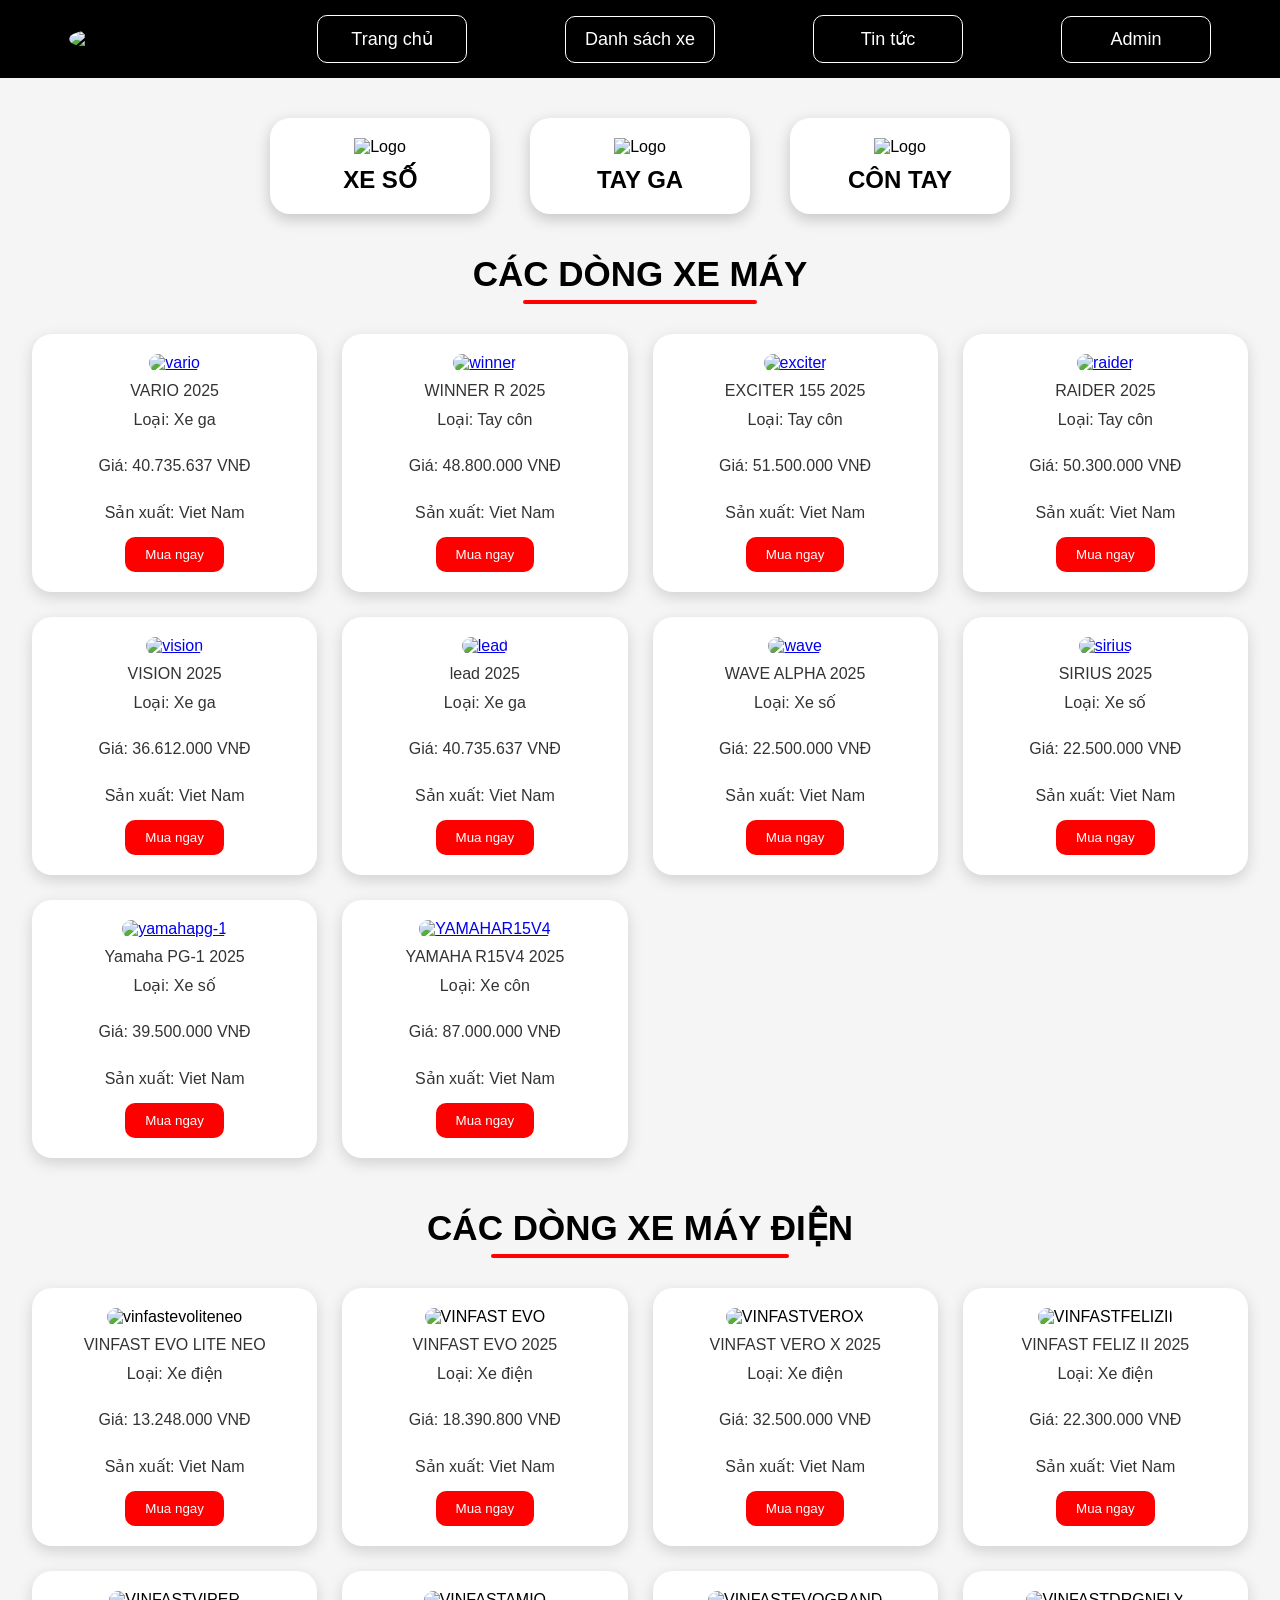
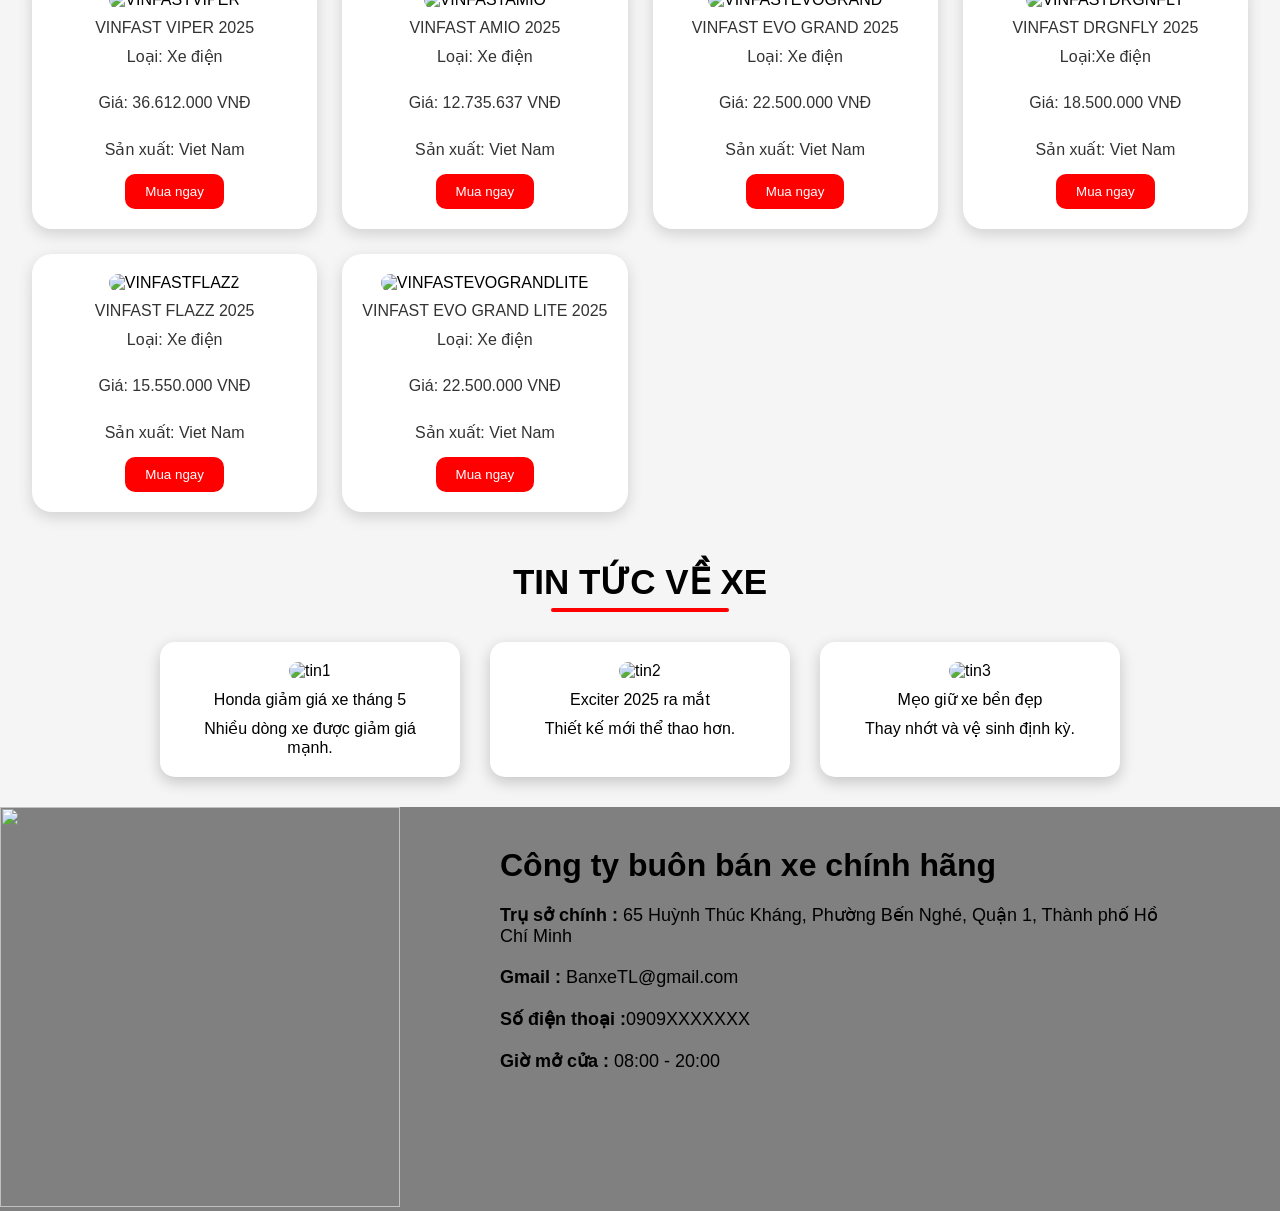
==== index.html @ 41579843 "Add files via upload" ====
<!DOCTYPE html>
<html lang="en">
<head>
    <meta charset="UTF-8">
    <meta name="viewport" content="width=device-width, initial-scale=1.0">
    <title>Trang chủ bán xe</title>
    <link rel="stylesheet" href="style.css">
</head>
<body>
   <div class="menu">
    <ul class="menu-root">
        <li class="logo">
            <img src="./img/images.jfif" alt="Logo" width="60">
        </li>
        <li><a href="#">Trang chủ</a></li>
        <li class="has-sub">
            <a href="#">Danh sách xe</a>
            <ul class="submenu">
                <li><a href="#">Xe tay ga</a></li>
                <li><a href="#">Xe số</a></li>
                <li><a href="#">Xe điện</a></li>
            </ul>
        </li>
        <li class="has-sub">
            <a href="#Thongtintuc">Tin tức</a>
            <ul class="submenu">
                <li><a href="#">Khuyến mãi</a></li>
                <li><a href="#">Xe mới</a></li>
                <li><a href="#">Mẹo sử dụng</a></li>
            </ul>
        </li>
        <li><a href="./admin.html">Admin</a></li>

    </ul>
</div>
    <div class="Kieuxe">
        <div class="xeso">
            <img src="./img/xe-so.png" alt="Logo" width="50" height="50">
            <h2>XE SỐ</h2>
        </div>
         <div class="xega">
            <img src="./img/xe-tay-ga.png" alt="Logo" width="50" height="50">
            <h2>TAY GA</h2>
        </div>
         <div class="contay">
            <img src="./img/xe-con-tay.png" alt="Logo" width="50" height="50">
            <h2>CÔN TAY</h2>
        </div>
    </div>
    <div class="contain">
        <div class="Tieude">
            <h2>CÁC DÒNG XE MÁY</h2>
        </div>
        <div class="Thongtinsale">
            <div class="vario">
                <a href="./vario.html">
                <img src="./img/1-768x513.png" alt="vario" width="150" height="150">
                </a>
                <p>VARIO 2025</p>
                <P>Loại: Xe ga</P><br>
                <p>Giá: 40.735.637 VNĐ </p><br>
                <p>Sản xuất: Viet Nam</p>
                <button onclick="buyCar()">Mua ngay</button>
            </div>
            <div class="winner">
                <a href="./winner.html">
                <img src="./img/db_den_12bce6b922f54a6caf8c08eaafbede64.png" alt="winner" width="150" height="150">
                </a>
                <p>WINNER R 2025</p>
                <P>Loại: Tay côn</P><br>
                <p>Giá: 48.800.000 VNĐ </p><br>
                <p>Sản xuất: Viet Nam</p>
                <button onclick="buyCar()">Mua ngay</button>
            </div>
            <div class="exciter">
                <a href="./exciter.html">
                <img src="./img/images (1).jfif" alt="exciter" width="150" height="150">
                </a>
                <p>EXCITER 155 2025</p>
                <P>Loại: Tay côn</P><br>
                <p>Giá: 51.500.000 VNĐ </p><br>
                <p>Sản xuất: Viet Nam</p>
                <button onclick="buyCar()">Mua ngay</button>
            </div>
            <div class="raider">
                <a href="./raider.html">
                <img src="./img/raider-homepage-thumbnail.jpg" alt="raider" width="150" height="150">
                </a>
                <p>RAIDER 2025</p>
                <P>Loại: Tay côn</P><br>
                <p>Giá: 50.300.000 VNĐ </p><br>
                <p>Sản xuất: Viet Nam</p>
                <button onclick="buyCar()">Mua ngay</button>
            </div>
            <div class="vision">
                <a href="./vision.html">
                <img src="./img/ADSAASASA.png" alt="vision" width="150" height="150">
                </a>
                <p>VISION 2025</p>
                <P>Loại: Xe ga</P><br>
                <p>Giá: 36.612.000 VNĐ </p><br>
                <p>Sản xuất: Viet Nam</p>
                <button onclick="buyCar()">Mua ngay</button>
            </div>
            <div class="lead">
                <a href="./lead.html">
                <img src="./img/lead.png" alt="lead" width="150" height="150">
                </a>
                <p>lead 2025</p>
                <P>Loại: Xe ga</P><br>
                <p>Giá: 40.735.637 VNĐ </p><br>
                <p>Sản xuất: Viet Nam</p>
                <button onclick="buyCar()">Mua ngay</button>
            </div>
            <div class="wave">
                <a href="./wave.html">
                <img src="./img/Wave-Alpha-TC-3.png.webp" alt="wave" width="150" height="150">
                </a>
                <p>WAVE ALPHA 2025</p>
                <P>Loại: Xe số</P><br>
                <p>Giá: 22.500.000 VNĐ </p><br>
                <p>Sản xuất: Viet Nam</p>
                <button onclick="buyCar()">Mua ngay</button>
            </div>
             <div class="sirius">
                <a href="./sirius.html">
                <img src="./img/Sirius_DenBong_VanhDuc-BGYF_Goc-4-1024x749.webp" alt="sirius" width="150" height="150">
                </a>
                <p>SIRIUS 2025</p>
                <P>Loại: Xe số</P><br>
                <p>Giá: 22.500.000 VNĐ </p><br>
                <p>Sản xuất: Viet Nam</p>
                <button onclick="buyCar()">Mua ngay</button>
            </div>
            <div class="YamahaPG-1">
                 <a href="./pg1.html">
                <img src="./img/pg1-bns3-xanh-den-bac.jpg" alt="yamahapg-1" width="150" height="150">
                </a>
                <p>Yamaha PG-1 2025</p>
                <P>Loại: Xe số</P><br>
                <p>Giá: 39.500.000 VNĐ </p><br>
                <p>Sản xuất: Viet Nam</p>
                <button onclick="buyCar()">Mua ngay</button>
            </div>
            <div class="YAMAHAR15V4">
                <a href="./R15.html">
                <img src="./img/yamaha-r15v4-bnd1-xanh.jpg" alt="YAMAHAR15V4" width="150" height="150">
                </a>
                <p>YAMAHA R15V4 2025</p>
                <P>Loại: Xe côn</P><br>
                <p>Giá: 87.000.000 VNĐ </p><br>
                <p>Sản xuất: Viet Nam</p>
                <button onclick="buyCar()">Mua ngay</button>
            </div>
        </div>
    </div>
    
    <div class="contain2">
        <div class="Tieude">
            <h2>CÁC DÒNG XE MÁY ĐIỆN</h2>
        </div>
        <div class="Thongtinxedien">
            <div class="vinfastevoliteneo">
                <img src="./img/xe-may-dien-vinfast-evo-neo.webp" alt="vinfastevoliteneo" width="150" height="150">
                <p>VINFAST EVO LITE NEO</p>
                <P>Loại: Xe điện</P><br>
                <p>Giá: 13.248.000 VNĐ </p><br>
                <p>Sản xuất: Viet Nam</p>
                <button onclick="buyCar()">Mua ngay</button>
            </div>
            <div class="VINFASTEVO">
                <img src="./img/vinfast-evo-mau-xanh-oliu.jpg" alt="VINFAST EVO" width="150" height="150">
                <p>VINFAST EVO 2025</p>
                <P>Loại: Xe điện</P><br>
                <p>Giá: 18.390.800 VNĐ </p><br>
                <p>Sản xuất: Viet Nam</p>
                <button onclick="buyCar()">Mua ngay</button>
            </div>
            <div class="VINFASTVEROX">
                <img src="./img/vinfast-vero-x-den-nham.jpg" alt="VINFASTVEROX" width="150" height="150">
                <p>VINFAST VERO X 2025</p>
                <P>Loại: Xe điện</P><br>
                <p>Giá: 32.500.000 VNĐ </p><br>
                <p>Sản xuất: Viet Nam</p>
                <button onclick="buyCar()">Mua ngay</button>
            </div>
            <div class="VINFASTFELIZII">
                <img src="./img/vinfast-feliz-ii-xanh-oliu.jpg" alt="VINFASTFELIZII" width="150" height="150">
                <p>VINFAST FELIZ II 2025</p>
                <P>Loại: Xe điện</P><br>
                <p>Giá: 22.300.000 VNĐ </p><br>
                <p>Sản xuất: Viet Nam</p>
                <button onclick="buyCar()">Mua ngay</button>
            </div>
            <div class="VINFASTVIPER">
                <img src="./img/vinfast-viper-xam-xi-mang.jpg" alt="VINFASTVIPER" width="150" height="150">
                <p>VINFAST VIPER 2025</p>
                <P>Loại: Xe điện</P><br>
                <p>Giá: 36.612.000 VNĐ </p><br>
                <p>Sản xuất: Viet Nam</p>
                <button onclick="buyCar()">Mua ngay</button>
            </div>
            <div class="VINFASTAMIO">
                <img src="./img/vinfast-amio-do.jpg" alt="VINFASTAMIO" width="150" height="150">
                <p>VINFAST AMIO 2025</p>
                <P>Loại: Xe điện</P><br>
                <p>Giá: 12.735.637 VNĐ </p><br>
                <p>Sản xuất: Viet Nam</p>
                <button onclick="buyCar()">Mua ngay</button>
            </div>
            <div class="VINFASTEVOGRAND">
                <img src="./img/vinfast-evo-grand-vang-cat.jpg" alt="VINFASTEVOGRAND" width="150" height="150">
                <p>VINFAST EVO GRAND 2025</p>
                <P>Loại: Xe điện</P><br>
                <p>Giá: 22.500.000 VNĐ </p><br>
                <p>Sản xuất: Viet Nam</p>
                <button onclick="buyCar()">Mua ngay</button>
            </div>
            <div class="VINFASTDRGNFLY">
                <img src="./img/vf-drgonfly-mau-den-bong.jpg" alt="VINFASTDRGNFLY" width="150" height="150">
                <p>VINFAST DRGNFLY 2025</p>
                <P>Loại:Xe điện</P><br>
                <p>Giá: 18.500.000 VNĐ </p><br>
                <p>Sản xuất: Viet Nam</p>
                <button onclick="buyCar()">Mua ngay</button>
            </div>
            <div class="VINFASTFLAZZ ">
                <img src="./img/vinfast-flazz-do-tuoi.jpg" alt="VINFASTFLAZZ" width="150" height="150">
                <p>VINFAST FLAZZ 2025</p>
                <P>Loại: Xe điện</P><br>
                <p>Giá: 15.550.000 VNĐ </p><br>
                <p>Sản xuất: Viet Nam</p>
                <button onclick="buyCar()">Mua ngay</button>
            </div>
            <div class="VINFASTEVOGRANDLITE">
                <img src="./img/vinfast-evo-grand-lite-lavender-sua.jpg" alt="VINFASTEVOGRANDLITE" width="150" height="150">
                <p>VINFAST EVO GRAND LITE 2025</p>
                <P>Loại: Xe điện</P><br>
                <p>Giá: 22.500.000 VNĐ </p><br>
                <p>Sản xuất: Viet Nam</p>
                <button onclick="buyCar()">Mua ngay</button>
            </div>
        </div>
<div class="contain3">
    <div class="Tieude">
        <h2>TIN TỨC VỀ XE </h2>
    </div>
    <div id="Thongtintuc">
        <div>
            <img src="./img/db_den_12bce6b922f54a6caf8c08eaafbede64.png" 
            alt="tin1" width="150" height="150">
            <p>Honda giảm giá xe tháng 5</p>
            <p>Nhiều dòng xe được giảm giá mạnh.</p>
        </div>
        <div>
            <img src="./img/images (1).jfif" alt="tin2" width="150" height="150">
            <p>Exciter 2025 ra mắt</p>
            <p>Thiết kế mới thể thao hơn.</p>
        </div>
        <div>
            <img src="./img/bao-lau-thay-nhot-dinh-ky-de-tiet-kiem-xang-tac-dung-cua-viec-thay-nhot-202203291515064604.jpg" 
            alt="tin3" width="150" height="150">
            <p>Mẹo giữ xe bền đẹp</p>
            <p>Thay nhớt và vệ sinh định kỳ.</p>
        </div>
    </div>
</div>
        <div class="footer">
         <div class="content">
            <div class="logo">
                <img src="./img/images.jfif" height="400" width="400">
                <a></a>
            </div>
            <div class="company">
                <h1>Công ty buôn bán xe chính hãng</h1>
                <p><b>Trụ sở chính : </b> 65 Huỳnh Thúc Kháng, Phường Bến Nghé, Quận 1, Thành phố Hồ Chí Minh</p>
                <p><b>Gmail : </b>BanxeTL@gmail.com</p>
                <p><b>Số điện thoại :</b>0909XXXXXXX</p>
                <p><b>Giờ mở cửa : </b>08:00 - 20:00</p>
            </div>
        </div>
        </div>
    </div>
    <script src="./java.js"></script>
</body>
</html>
---- style.css ----
*{
    margin: 0;
    padding: 0;
    box-sizing: border-box;
    font-family: Arial, Helvetica, sans-serif;
}
body{
    background: #f5f5f5;
}
.menu{
    width: 100%;
    background: black;
    padding: 15px 30px;
    position: sticky;
    top: 0;
    z-index: 1000;
}
.menu ul{
    list-style: none;
    display: flex;
    justify-content: space-around;
    align-items: center;
    gap: 20px;
}
.menu img{
    border-radius: 50%;
}
.menu ul li{
    position: relative;
    width: 150px;
}
.menu ul li a{
    display: block;
    color: white;
    text-decoration: none;
    font-size: 18px;
    padding: 12px 15px;
    text-align: center;
    border: 1px solid white;
    border-radius: 10px;
    background: black;
    transition: 0.3s;
}
.menu ul li a:hover{
    background: red;
    transform: scale(1.05);
}
.menu ul li ul{
    display: none;
    position: absolute;
    top: 55px;
    left: 0;
    background: black;
    padding: 0;
    border-radius: 10px;
    overflow: hidden;
    min-width: 150px;
    z-index: 999;
}
.menu ul li ul li{
    width: 100%;
}
.menu ul li ul li a{
    border-radius: 0;
    border: none;
    border-bottom: 1px solid white;
}
.menu ul li:hover > ul{
    display: block;
}
.Kieuxe{
    width: 90%;
    margin: 40px auto;
    display: flex;
    justify-content: center;
    gap: 40px;
}
.Kieuxe div{
    width: 220px;
    background: white;
    padding: 20px;
    text-align: center;
    border-radius: 20px;
    box-shadow: 0 5px 15px rgba(0,0,0,0.2);
    transition: 0.4s;
    cursor: pointer;
}
.Kieuxe div:hover{
    transform: translateY(-10px);
    background: red;
    color: white;
}
.Kieuxe img{
    margin-bottom: 10px;
}
.Tieude{
    text-align: center;
    margin: 40px 0;
}
.Tieude h2{
    font-size: 35px;
    color: black;
    position: relative;
    display: inline-block;
}
.Tieude h2::after{
    content: "";
    width: 70%;
    height: 4px;
    background: red;
    position: absolute;
    left: 15%;
    bottom: -10px;
    border-radius: 10px;
}
.Thongtinsale,
.Thongtinxedien,
.Thongtintuc{
    width: 95%;
    margin: auto;
    display: grid;
    grid-template-columns: repeat(auto-fit,minmax(230px,1fr));
    gap: 25px;
    margin-bottom: 50px;
}
.Thongtinsale div,
.Thongtinxedien div,
.Thongtintuc div{
    background: white;
    padding: 20px;
    text-align: center;
    border-radius: 20px;
    box-shadow: 0 5px 15px rgba(0,0,0,0.15);
    transition: 0.4s;
    overflow: hidden;
    cursor: pointer;
}
.Thongtinsale div:hover,
.Thongtinxedien div:hover,
.Thongtintuc div:hover{
    transform: translateY(-10px) scale(1.03);
    box-shadow: 0 10px 25px rgba(0,0,0,0.3);
}
.Thongtinsale img,
.Thongtinxedien img,
.Thongtintuc img{
    transition: 0.5s;
    object-fit: cover;
    border-radius: 10px;
}
.Thongtinsale div:hover img,
.Thongtinxedien div:hover img,
.Thongtintuc div:hover img{
    transform: scale(1.1);
}
.Thongtinsale p,
.Thongtinxedien p,
.Thongtintuc p{
    margin-top: 10px;
    font-size: 16px;
    color: #333;
}
button{
    margin-top: 15px;
    padding: 10px 20px;
    border: none;
    border-radius: 10px;
    background: red;
    color: white;
    cursor: pointer;
    transition: 0.3s;
}
button:hover{
    background: black;
    transform: scale(1.05);
}
.ket h3{
    display: flex;
    justify-content: center;
    align-items: center;
    margin: 40px 0;
    color: red;
}
#Thongtintuc{
    width: 95%;
    margin: 30px auto;
    display: flex;
    justify-content: center;
    gap: 30px;
}
#Thongtintuc div{
    width: 300px;
    background: white;
    padding: 20px;
    text-align: center;
    border-radius: 15px;
    box-shadow: 0 5px 15px rgba(0,0,0,0.2);
    transition: 0.3s;
}
#Thongtintuc div:hover{
    transform: translateY(-10px);
}
#Thongtintuc img{
    width: 100%;
    height: 180px;
    object-fit: cover;
    border-radius: 10px;
}
#Thongtintuc p{
    margin-top: 10px;
    font-size: 16px;
    color: black;
}
.footer{
    background-color: gray;
}
.content{
    display:flex;

    width: 1480px;
    margin-left: auto;
    margin-right: auto;
}
.footer{
    margin-top: 20px;
}
.footer .content .logo{
    width: 500px;
}
.footer .content .company{
    width: 670px;
}
.footer .content .company h1{
    margin-top: 40px;
}
.footer .content .company p{
    margin-top: 20px;
    font-size: 18px;
}
.footer .content .company .icon{
    font-size: 32px;
    margin-left: -5px;
    margin-top: 13px;
    display: flex;
    gap:6px;
}
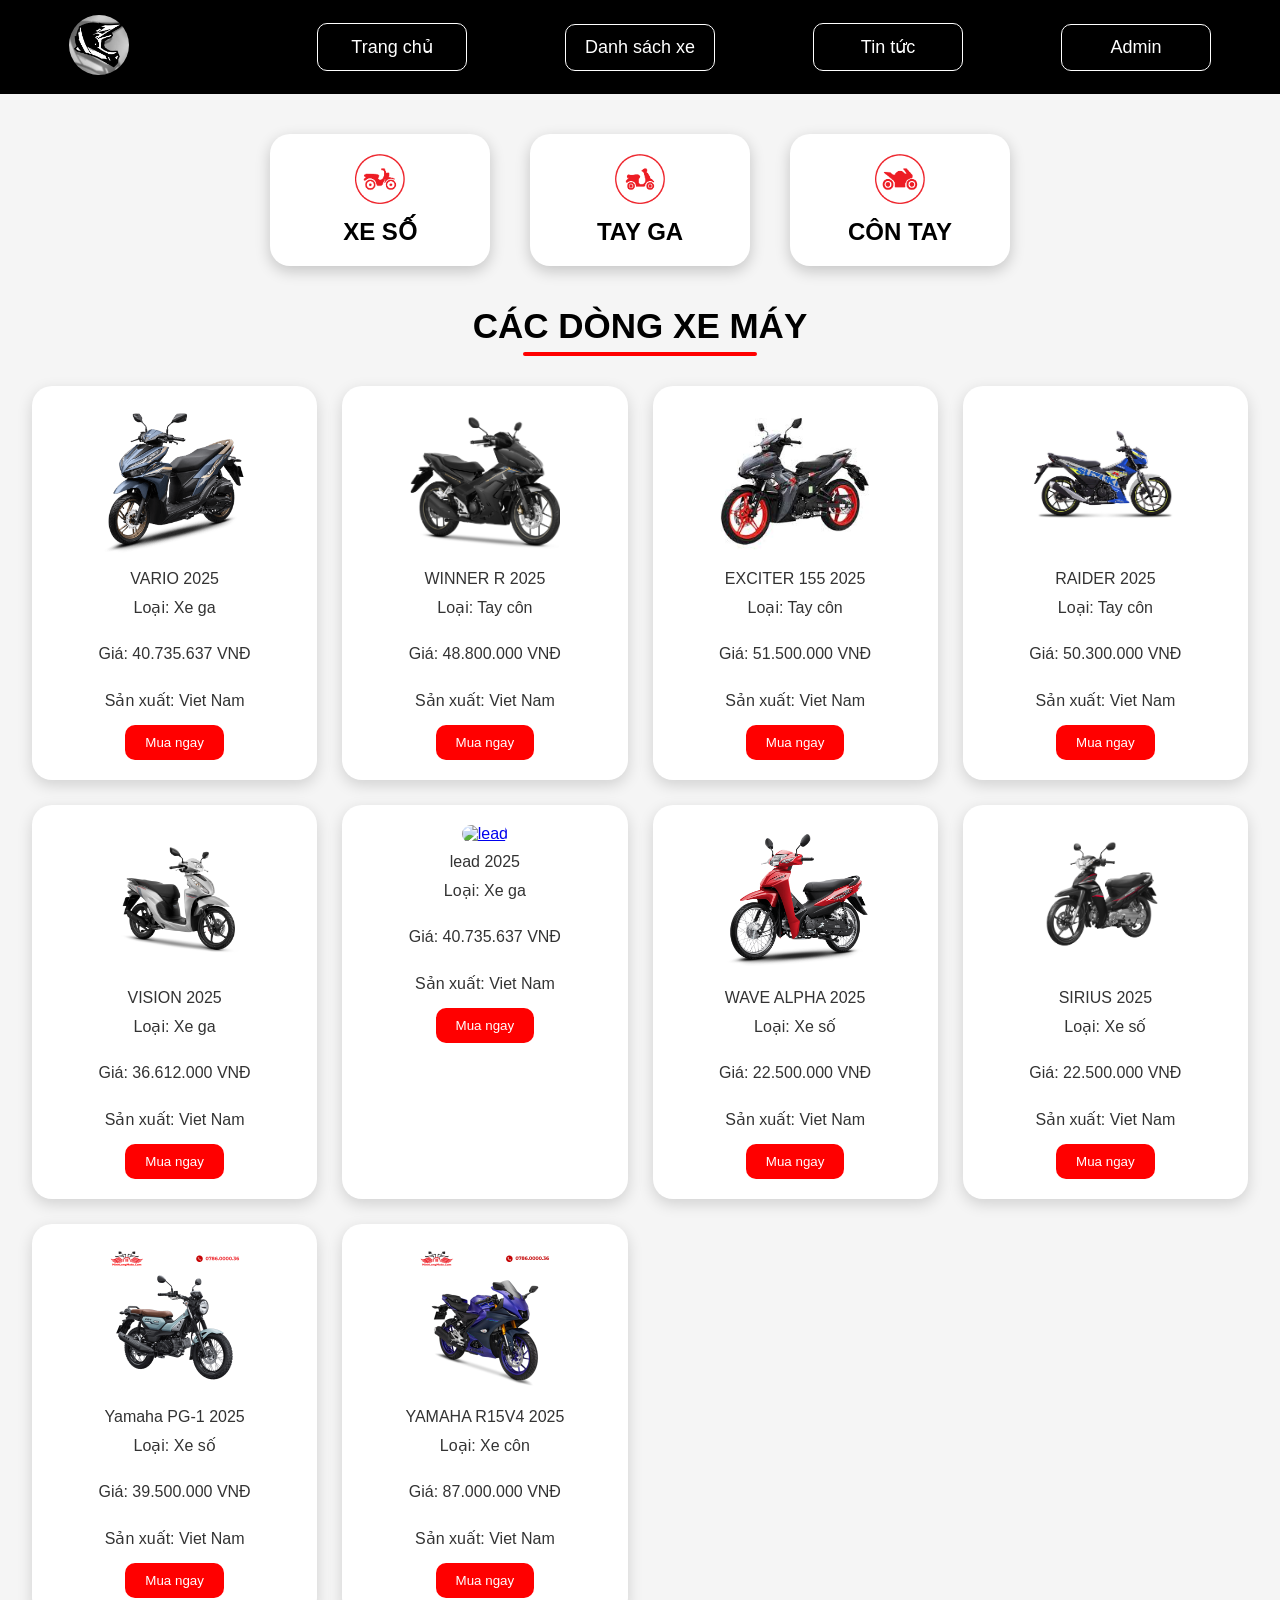
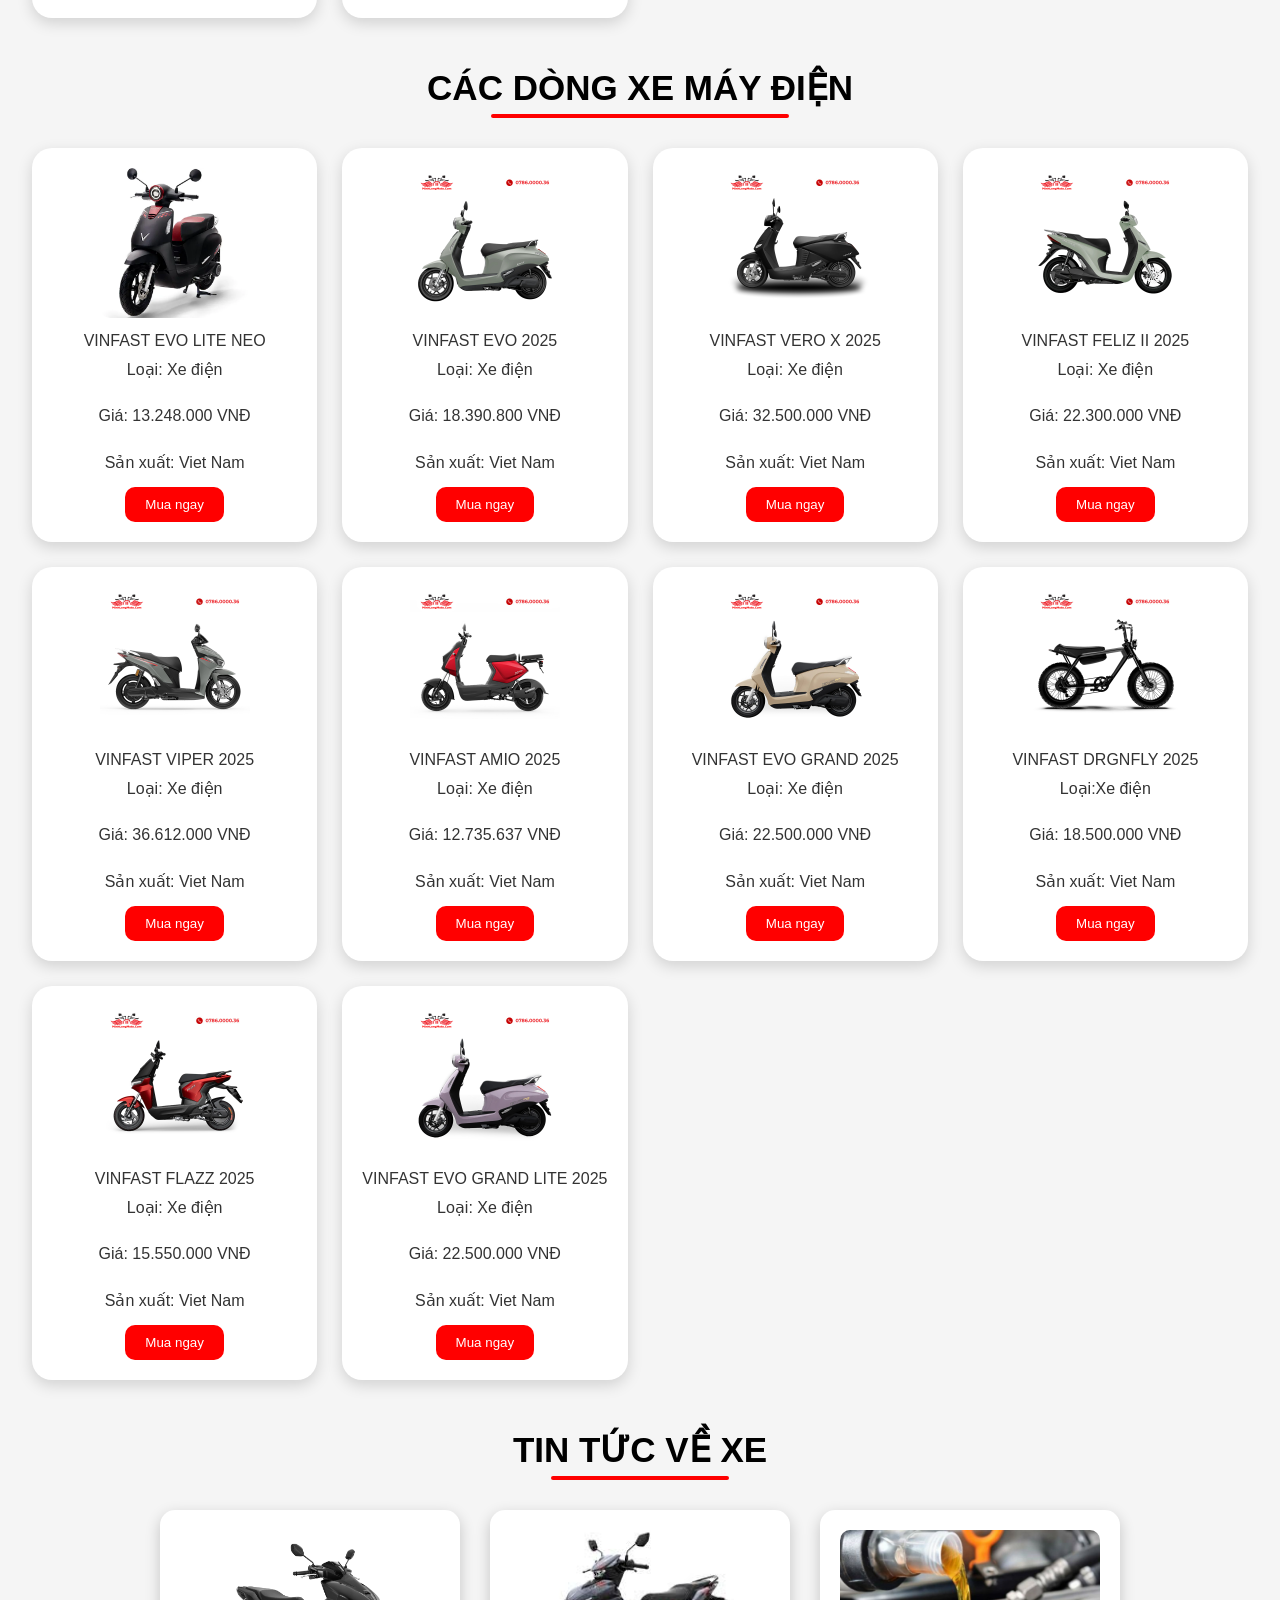
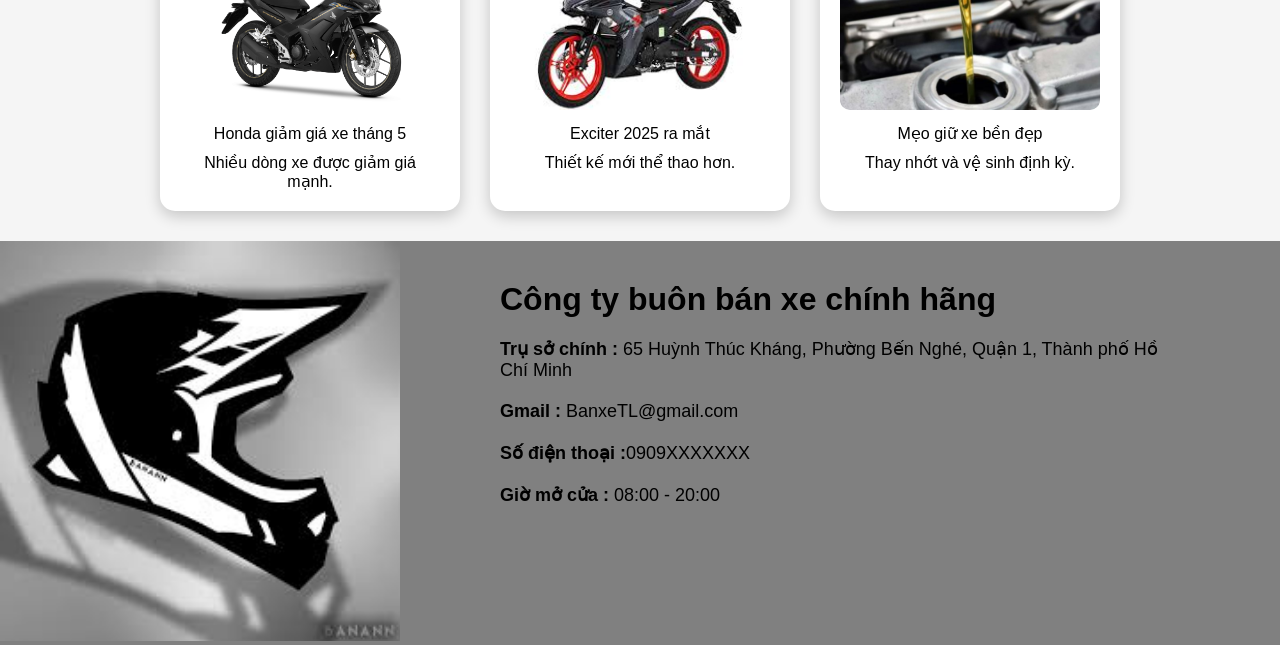
==== commit 95f1e7d7: "Update index.html" ====
--- a/index.html
+++ b/index.html
@@ -10,7 +10,7 @@
    <div class="menu">
     <ul class="menu-root">
         <li class="logo">
-            <img src="./img/images.jfif" alt="Logo" width="60">
+            <img src="./images.jfif" alt="Logo" width="60">
         </li>
         <li><a href="#">Trang chủ</a></li>
         <li class="has-sub">
@@ -35,15 +35,15 @@
 </div>
     <div class="Kieuxe">
         <div class="xeso">
-            <img src="./img/xe-so.png" alt="Logo" width="50" height="50">
+            <img src="./xe-so.png" alt="Logo" width="50" height="50">
             <h2>XE SỐ</h2>
         </div>
          <div class="xega">
-            <img src="./img/xe-tay-ga.png" alt="Logo" width="50" height="50">
+            <img src="./xe-tay-ga.png" alt="Logo" width="50" height="50">
             <h2>TAY GA</h2>
         </div>
          <div class="contay">
-            <img src="./img/xe-con-tay.png" alt="Logo" width="50" height="50">
+            <img src="./xe-con-tay.png" alt="Logo" width="50" height="50">
             <h2>CÔN TAY</h2>
         </div>
     </div>
@@ -54,7 +54,7 @@
         <div class="Thongtinsale">
             <div class="vario">
                 <a href="./vario.html">
-                <img src="./img/1-768x513.png" alt="vario" width="150" height="150">
+                <img src="./1-768x513.png" alt="vario" width="150" height="150">
                 </a>
                 <p>VARIO 2025</p>
                 <P>Loại: Xe ga</P><br>
@@ -64,7 +64,7 @@
             </div>
             <div class="winner">
                 <a href="./winner.html">
-                <img src="./img/db_den_12bce6b922f54a6caf8c08eaafbede64.png" alt="winner" width="150" height="150">
+                <img src="./db_den_12bce6b922f54a6caf8c08eaafbede64.png" alt="winner" width="150" height="150">
                 </a>
                 <p>WINNER R 2025</p>
                 <P>Loại: Tay côn</P><br>
@@ -74,7 +74,7 @@
             </div>
             <div class="exciter">
                 <a href="./exciter.html">
-                <img src="./img/images (1).jfif" alt="exciter" width="150" height="150">
+                <img src="./images (1).jfif" alt="exciter" width="150" height="150">
                 </a>
                 <p>EXCITER 155 2025</p>
                 <P>Loại: Tay côn</P><br>
@@ -84,7 +84,7 @@
             </div>
             <div class="raider">
                 <a href="./raider.html">
-                <img src="./img/raider-homepage-thumbnail.jpg" alt="raider" width="150" height="150">
+                <img src="./raider-homepage-thumbnail.jpg" alt="raider" width="150" height="150">
                 </a>
                 <p>RAIDER 2025</p>
                 <P>Loại: Tay côn</P><br>
@@ -94,7 +94,7 @@
             </div>
             <div class="vision">
                 <a href="./vision.html">
-                <img src="./img/ADSAASASA.png" alt="vision" width="150" height="150">
+                <img src="./ADSAASASA.png" alt="vision" width="150" height="150">
                 </a>
                 <p>VISION 2025</p>
                 <P>Loại: Xe ga</P><br>
@@ -104,7 +104,7 @@
             </div>
             <div class="lead">
                 <a href="./lead.html">
-                <img src="./img/lead.png" alt="lead" width="150" height="150">
+                <img src="./lead.png" alt="lead" width="150" height="150">
                 </a>
                 <p>lead 2025</p>
                 <P>Loại: Xe ga</P><br>
@@ -114,7 +114,7 @@
             </div>
             <div class="wave">
                 <a href="./wave.html">
-                <img src="./img/Wave-Alpha-TC-3.png.webp" alt="wave" width="150" height="150">
+                <img src="./Wave-Alpha-TC-3.png.webp" alt="wave" width="150" height="150">
                 </a>
                 <p>WAVE ALPHA 2025</p>
                 <P>Loại: Xe số</P><br>
@@ -124,7 +124,7 @@
             </div>
              <div class="sirius">
                 <a href="./sirius.html">
-                <img src="./img/Sirius_DenBong_VanhDuc-BGYF_Goc-4-1024x749.webp" alt="sirius" width="150" height="150">
+                <img src="./Sirius_DenBong_VanhDuc-BGYF_Goc-4-1024x749.webp" alt="sirius" width="150" height="150">
                 </a>
                 <p>SIRIUS 2025</p>
                 <P>Loại: Xe số</P><br>
@@ -134,7 +134,7 @@
             </div>
             <div class="YamahaPG-1">
                  <a href="./pg1.html">
-                <img src="./img/pg1-bns3-xanh-den-bac.jpg" alt="yamahapg-1" width="150" height="150">
+                <img src="./pg1-bns3-xanh-den-bac.jpg" alt="yamahapg-1" width="150" height="150">
                 </a>
                 <p>Yamaha PG-1 2025</p>
                 <P>Loại: Xe số</P><br>
@@ -144,7 +144,7 @@
             </div>
             <div class="YAMAHAR15V4">
                 <a href="./R15.html">
-                <img src="./img/yamaha-r15v4-bnd1-xanh.jpg" alt="YAMAHAR15V4" width="150" height="150">
+                <img src="./yamaha-r15v4-bnd1-xanh.jpg" alt="YAMAHAR15V4" width="150" height="150">
                 </a>
                 <p>YAMAHA R15V4 2025</p>
                 <P>Loại: Xe côn</P><br>
@@ -161,7 +161,7 @@
         </div>
         <div class="Thongtinxedien">
             <div class="vinfastevoliteneo">
-                <img src="./img/xe-may-dien-vinfast-evo-neo.webp" alt="vinfastevoliteneo" width="150" height="150">
+                <img src="./xe-may-dien-vinfast-evo-neo.webp" alt="vinfastevoliteneo" width="150" height="150">
                 <p>VINFAST EVO LITE NEO</p>
                 <P>Loại: Xe điện</P><br>
                 <p>Giá: 13.248.000 VNĐ </p><br>
@@ -169,7 +169,7 @@
                 <button onclick="buyCar()">Mua ngay</button>
             </div>
             <div class="VINFASTEVO">
-                <img src="./img/vinfast-evo-mau-xanh-oliu.jpg" alt="VINFAST EVO" width="150" height="150">
+                <img src="./vinfast-evo-mau-xanh-oliu.jpg" alt="VINFAST EVO" width="150" height="150">
                 <p>VINFAST EVO 2025</p>
                 <P>Loại: Xe điện</P><br>
                 <p>Giá: 18.390.800 VNĐ </p><br>
@@ -177,7 +177,7 @@
                 <button onclick="buyCar()">Mua ngay</button>
             </div>
             <div class="VINFASTVEROX">
-                <img src="./img/vinfast-vero-x-den-nham.jpg" alt="VINFASTVEROX" width="150" height="150">
+                <img src="./vinfast-vero-x-den-nham.jpg" alt="VINFASTVEROX" width="150" height="150">
                 <p>VINFAST VERO X 2025</p>
                 <P>Loại: Xe điện</P><br>
                 <p>Giá: 32.500.000 VNĐ </p><br>
@@ -185,7 +185,7 @@
                 <button onclick="buyCar()">Mua ngay</button>
             </div>
             <div class="VINFASTFELIZII">
-                <img src="./img/vinfast-feliz-ii-xanh-oliu.jpg" alt="VINFASTFELIZII" width="150" height="150">
+                <img src="./vinfast-feliz-ii-xanh-oliu.jpg" alt="VINFASTFELIZII" width="150" height="150">
                 <p>VINFAST FELIZ II 2025</p>
                 <P>Loại: Xe điện</P><br>
                 <p>Giá: 22.300.000 VNĐ </p><br>
@@ -193,7 +193,7 @@
                 <button onclick="buyCar()">Mua ngay</button>
             </div>
             <div class="VINFASTVIPER">
-                <img src="./img/vinfast-viper-xam-xi-mang.jpg" alt="VINFASTVIPER" width="150" height="150">
+                <img src="./vinfast-viper-xam-xi-mang.jpg" alt="VINFASTVIPER" width="150" height="150">
                 <p>VINFAST VIPER 2025</p>
                 <P>Loại: Xe điện</P><br>
                 <p>Giá: 36.612.000 VNĐ </p><br>
@@ -201,7 +201,7 @@
                 <button onclick="buyCar()">Mua ngay</button>
             </div>
             <div class="VINFASTAMIO">
-                <img src="./img/vinfast-amio-do.jpg" alt="VINFASTAMIO" width="150" height="150">
+                <img src="./vinfast-amio-do.jpg" alt="VINFASTAMIO" width="150" height="150">
                 <p>VINFAST AMIO 2025</p>
                 <P>Loại: Xe điện</P><br>
                 <p>Giá: 12.735.637 VNĐ </p><br>
@@ -209,7 +209,7 @@
                 <button onclick="buyCar()">Mua ngay</button>
             </div>
             <div class="VINFASTEVOGRAND">
-                <img src="./img/vinfast-evo-grand-vang-cat.jpg" alt="VINFASTEVOGRAND" width="150" height="150">
+                <img src="./vinfast-evo-grand-vang-cat.jpg" alt="VINFASTEVOGRAND" width="150" height="150">
                 <p>VINFAST EVO GRAND 2025</p>
                 <P>Loại: Xe điện</P><br>
                 <p>Giá: 22.500.000 VNĐ </p><br>
@@ -217,7 +217,7 @@
                 <button onclick="buyCar()">Mua ngay</button>
             </div>
             <div class="VINFASTDRGNFLY">
-                <img src="./img/vf-drgonfly-mau-den-bong.jpg" alt="VINFASTDRGNFLY" width="150" height="150">
+                <img src="./vf-drgonfly-mau-den-bong.jpg" alt="VINFASTDRGNFLY" width="150" height="150">
                 <p>VINFAST DRGNFLY 2025</p>
                 <P>Loại:Xe điện</P><br>
                 <p>Giá: 18.500.000 VNĐ </p><br>
@@ -225,7 +225,7 @@
                 <button onclick="buyCar()">Mua ngay</button>
             </div>
             <div class="VINFASTFLAZZ ">
-                <img src="./img/vinfast-flazz-do-tuoi.jpg" alt="VINFASTFLAZZ" width="150" height="150">
+                <img src="./vinfast-flazz-do-tuoi.jpg" alt="VINFASTFLAZZ" width="150" height="150">
                 <p>VINFAST FLAZZ 2025</p>
                 <P>Loại: Xe điện</P><br>
                 <p>Giá: 15.550.000 VNĐ </p><br>
@@ -233,7 +233,7 @@
                 <button onclick="buyCar()">Mua ngay</button>
             </div>
             <div class="VINFASTEVOGRANDLITE">
-                <img src="./img/vinfast-evo-grand-lite-lavender-sua.jpg" alt="VINFASTEVOGRANDLITE" width="150" height="150">
+                <img src="./vinfast-evo-grand-lite-lavender-sua.jpg" alt="VINFASTEVOGRANDLITE" width="150" height="150">
                 <p>VINFAST EVO GRAND LITE 2025</p>
                 <P>Loại: Xe điện</P><br>
                 <p>Giá: 22.500.000 VNĐ </p><br>
@@ -247,18 +247,18 @@
     </div>
     <div id="Thongtintuc">
         <div>
-            <img src="./img/db_den_12bce6b922f54a6caf8c08eaafbede64.png" 
+            <img src="./db_den_12bce6b922f54a6caf8c08eaafbede64.png" 
             alt="tin1" width="150" height="150">
             <p>Honda giảm giá xe tháng 5</p>
             <p>Nhiều dòng xe được giảm giá mạnh.</p>
         </div>
         <div>
-            <img src="./img/images (1).jfif" alt="tin2" width="150" height="150">
+            <img src="./images (1).jfif" alt="tin2" width="150" height="150">
             <p>Exciter 2025 ra mắt</p>
             <p>Thiết kế mới thể thao hơn.</p>
         </div>
         <div>
-            <img src="./img/bao-lau-thay-nhot-dinh-ky-de-tiet-kiem-xang-tac-dung-cua-viec-thay-nhot-202203291515064604.jpg" 
+            <img src="./bao-lau-thay-nhot-dinh-ky-de-tiet-kiem-xang-tac-dung-cua-viec-thay-nhot-202203291515064604.jpg" 
             alt="tin3" width="150" height="150">
             <p>Mẹo giữ xe bền đẹp</p>
             <p>Thay nhớt và vệ sinh định kỳ.</p>
@@ -268,7 +268,7 @@
         <div class="footer">
          <div class="content">
             <div class="logo">
-                <img src="./img/images.jfif" height="400" width="400">
+                <img src="./images.jfif" height="400" width="400">
                 <a></a>
             </div>
             <div class="company">
@@ -283,4 +283,4 @@
     </div>
     <script src="./java.js"></script>
 </body>
-</html>+</html>
